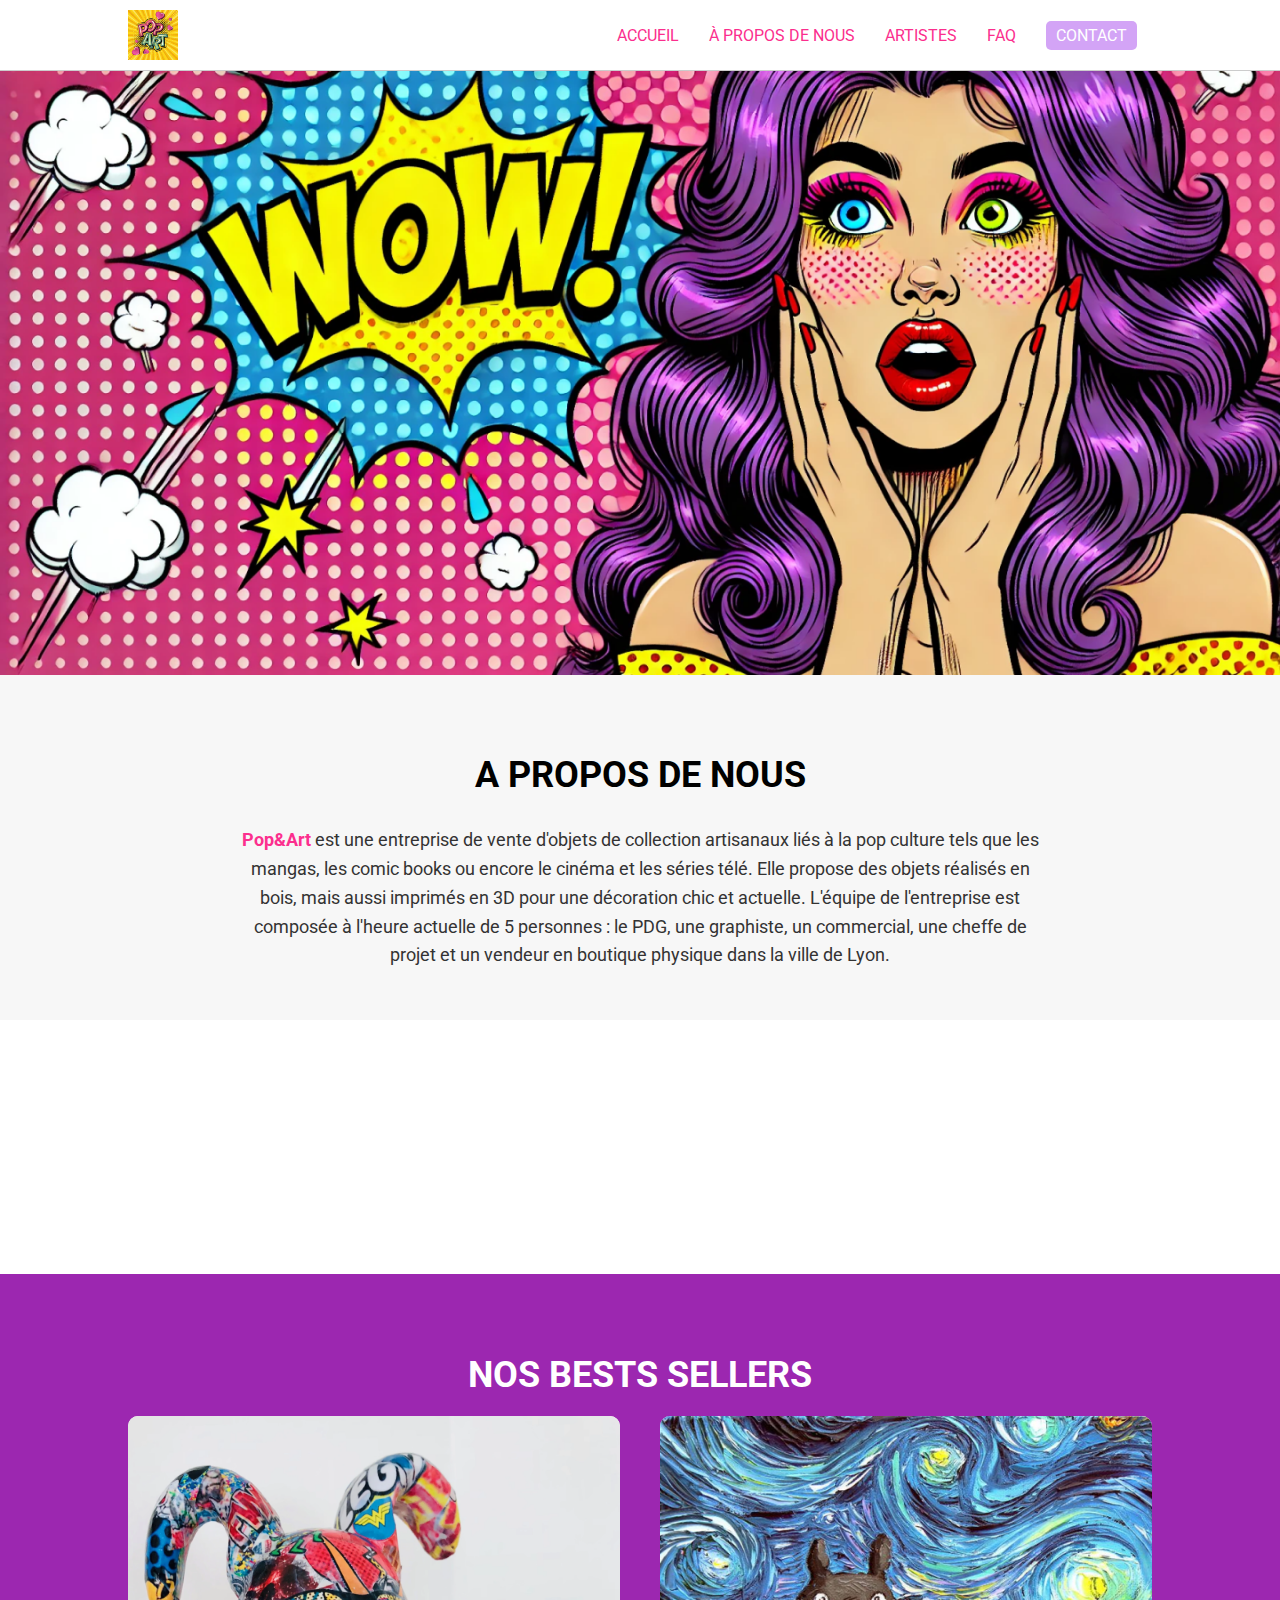
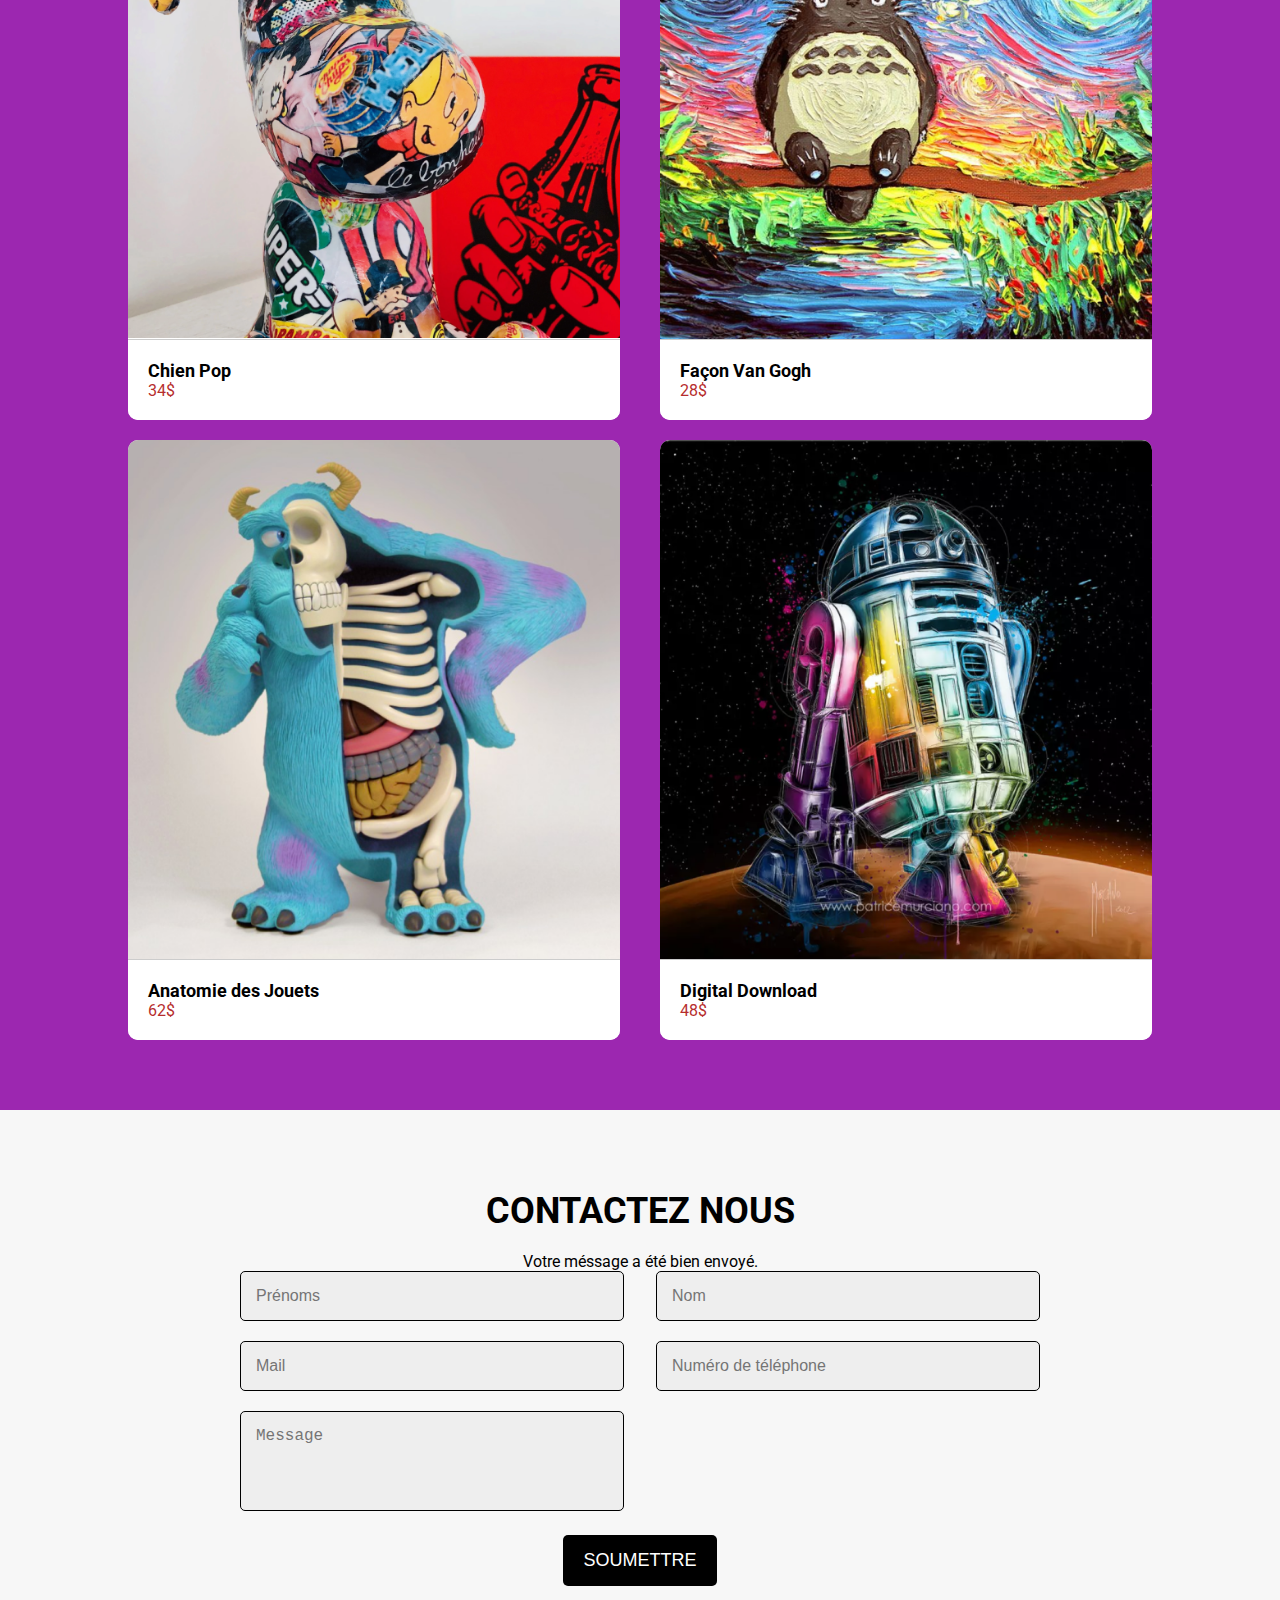
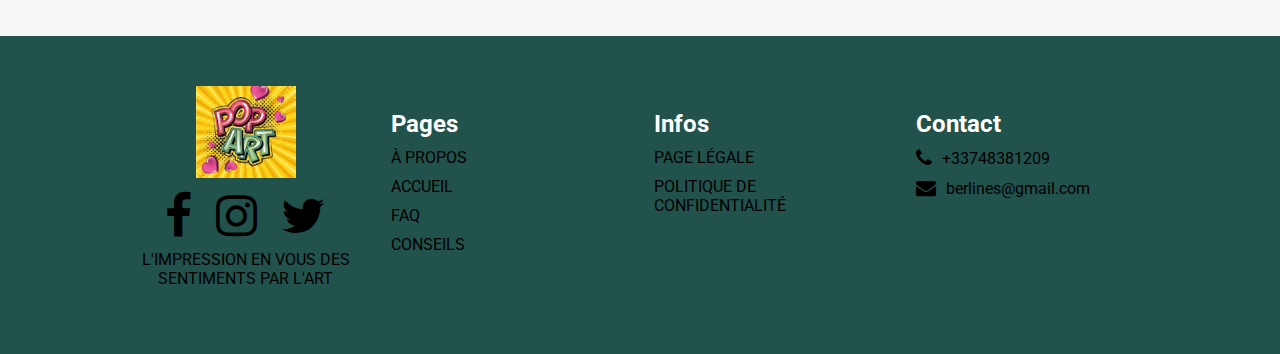
==== success.html @ cea0e0d2 "Update Contact Form" ====
<!DOCTYPE html>
<html lang="en">
<head>
    <meta charset="UTF-8">
    <meta name="viewport" content="width=device-width, initial-scale=1.0">
    <title>Pop&Art</title>
    <link rel="stylesheet" href="styles.css">
    <link rel="stylesheet" href="https://cdnjs.cloudflare.com/ajax/libs/font-awesome/4.7.0/css/font-awesome.min.css">
    <link href="https://fonts.googleapis.com/css2?family=Roboto:wght@400;700&display=swap" rel="stylesheet">
</head>
<body>
<!-- Top Header -->
<header class="top-header">
    <div class="container header-container">
        <img src="img/logo.png" alt="Pop&Art Logo" class="logo">
        <nav class="main-menu">
            <ul>
                <li><a href="#">ACCUEIL</a></li>
                <li><a href="#">À PROPOS DE NOUS</a></li>
                <li><a href="#">ARTISTES</a></li>
                <li><a href="#">FAQ</a></li>
                <li><a href="#" class="contact-btn">CONTACT</a></li>
            </ul>
        </nav>
    </div>
</header>

<!-- Main Banner -->
<section class="main-banner">
    <img src="img/banner.png" alt="Main Banner">
</section>

<!-- About Us -->
<section class="about-us">
    <div class="container">
        <h2>A PROPOS DE NOUS</h2>
        <p><span class="logo-title"><strong>Pop&Art</strong></span> est une entreprise de vente d'objets de collection artisanaux liés à la pop culture tels que les mangas, les comic books ou encore le cinéma et les séries télé. Elle propose des objets réalisés en bois, mais aussi imprimés en 3D pour une décoration chic et actuelle. L'équipe de l'entreprise est composée à l'heure actuelle de 5 personnes : le PDG, une graphiste, un commercial, une cheffe de projet et un vendeur en boutique physique dans la ville de Lyon.</p>
    </div>
</section>

<!-- Video Section -->
<section class="video-section">
    <div class="container">
        <video src="img/video.mp4" autoplay muted loop></video>
    </div>
</section>

<!-- Best Sellers -->
<section class="best-sellers">
    <div class="container">
        <h2>NOS BESTS SELLERS</h2>
        <div class="product-grid">
            <div class="product-card">
                <img src="img/chien-pop.png" alt="Chien Pop">
                <div class="product-info">
                    <h3>Chien Pop</h3>
                    <p>34$</p>
                </div>
            </div>
            <div class="product-card">
                <img src="img/facon-van-gogh.png" alt="Façon Van Gogh">
                <div class="product-info">
                    <h3>Façon Van Gogh</h3>
                    <p>28$</p>
                </div>
            </div>
            <div class="product-card">
                <img src="img/anatomie-des-jouets.png" alt="Anatomie des Jouets">
                <div class="product-info">
                    <h3>Anatomie des Jouets</h3>
                    <p>62$</p>
                </div>
            </div>
            <div class="product-card">
                <img src="img/digital-download.png" alt="Digital Download">
                <div class="product-info">
                    <h3>Digital Download</h3>
                    <p>48$</p>
                </div>
            </div>
        </div>
    </div>
</section>

<!-- Contact Us -->
<section class="contact-us">
    <div class="container">
        <h2>CONTACTEZ NOUS</h2>

        <div>
            Votre méssage a été bien envoyé.
        </div>

        <form onsubmit="onSubmit(event)">
            <div class="form-row">
                <div class="form-group">
                    <input type="text" id="prenom" name="prenom" placeholder="Prénoms" required>
                </div>
                <div class="form-group">
                    <input type="text" id="nom" name="nom" placeholder="Nom" required>
                </div>
            </div>
            <div class="form-row">
                <div class="form-group">
                    <input type="email" id="mail" name="mail" placeholder="Mail" required>
                </div>
                <div class="form-group">
                    <input type="text" id="numero" name="numero" placeholder="Numéro de téléphone" required>
                </div>
            </div>
            <div class="form-group">
                <textarea id="message" name="message" rows="5" placeholder="Message" required></textarea>
            </div>
            <button type="submit" class="submit-btn">SOUMETTRE</button>
        </form>
    </div>
</section>

<!-- Footer -->
<footer>
    <div class="container footer-container">
        <div class="footer-section footer-center">
            <img src="img/footer-logo.png" alt="Pop&Art Logo" class="footer-logo">
            <div class="social-media">
                <a href="#"><i class="fa fa-facebook fa-3x"></i></a>
                <a href="#"><i class="fa fa-instagram fa-3x"></i></a>
                <a href="#"><i class="fa fa-twitter fa-3x"></i></a>
            </div>
            <p>L'IMPRESSION EN VOUS DES SENTIMENTS PAR L'ART</p>
        </div>
        <div class="footer-section">
            <h3>Pages</h3>
            <ul>
                <li><a href="#">À PROPOS</a></li>
                <li><a href="#">ACCUEIL</a></li>
                <li><a href="#">FAQ</a></li>
                <li><a href="#">CONSEILS</a></li>
            </ul>
        </div>
        <div class="footer-section">
            <h3>Infos</h3>
            <ul>
                <li><a href="#">PAGE LÉGALE</a></li>
                <li><a href="#">POLITIQUE DE CONFIDENTIALITÉ</a></li>
            </ul>
        </div>
        <div class="footer-section">
            <h3>Contact</h3>
            <ul>
                <li><a href="tel:+33748381209"><i class="fa fa-phone"></i> +33748381209</a></li>
                <li><a href="mailto:berlines@gmail.com"><i class="fa fa-envelope"></i> berlines@gmail.com</a></li>
            </ul>
        </div>
    </div>
</footer>
</body>

<script>
    function onSubmit(event) {
        event.preventDefault();
        window.location.href = 'success.html'
    }
</script>
</html>
---- styles.css ----
/* styles.css */

body {
    font-family: 'Roboto', sans-serif;
    margin: 0;
    padding: 0;
    box-sizing: border-box;
}

.container {
    width: 80%;
    margin: 0 auto;
}

.top-header {
    background-color: #fff;
    padding: 10px 0;
    border-bottom: 1px solid #ccc;
}

.header-container {
    display: flex;
    justify-content: space-between;
    align-items: center;
}

.top-header .logo {
    max-height: 50px;
}

.main-menu ul {
    list-style: none;
    margin: 0;
    padding: 0;
    display: flex;
}

.main-menu ul li {
    margin: 0 15px;
}

.main-menu ul li a {
    text-decoration: none;
    color: #FB2E8D; /* Default text color */
    transition: color 0.3s ease;
}

.main-menu ul li a:hover,
.main-menu ul li a:active,
.main-menu ul li a.contact-btn {
    color: #d3a4f6; /* Hover and active state */
}

.contact-btn {
    background-color: #d3a4f6;
    padding: 5px 10px;
    border-radius: 5px;
    color: #fff !important; /* Ensuring the text color in contact button is also correct */
}

.main-banner img {
    width: 100%;
    display: block;
}

.about-us {
    text-align: center;
    padding: 50px 0;
    background-color: #f7f7f7;
}

.about-us .logo-title {
    color: #FC2F8E;
}

.about-us h2 {
    font-size: 36px;
    color: black;
}

.about-us p {
    font-size: 18px;
    color: #333;
    max-width: 800px;
    margin: 20px auto 0;
    line-height: 1.6;
}

.video-section {
    text-align: center;
    padding: 50px 0;
    background-color: #fff;
}

.video-section video {
    width: 100%;
    max-width: 800px;
    height: auto;
    border: none;
}

.best-sellers {
    background-color: #9c27b0;
    color: #fff;
    padding: 50px 0;
}

.best-sellers h2 {
    text-align: center;
    font-size: 36px;
    margin-bottom: 20px;
}

.product-grid {
    display: flex;
    flex-wrap: wrap;
    justify-content: space-between;
}

.product-card {
    background-color: #fff;
    color: #333;
    width: 48%;
    margin-bottom: 20px;
    border-radius: 10px;
    overflow: hidden;
    text-align: left;
    display: flex;
    flex-direction: column;
    justify-content: space-between;
}

.product-card img {
    width: 100%;
    height: auto;
}

.product-info {
    background-color: #fff;
    padding: 20px;
    border-top: 1px solid #ccc;
}

.product-info h3 {
    font-size: 18px;
    color: #000;
    margin: 0;
}

.product-info p {
    font-size: 16px;
    color: #B62D2D;
    margin: 0;
}

.contact-us {
    text-align: center;
    padding: 50px 0;
    background-color: #f7f7f7;
}

.contact-us h2 {
    font-size: 36px;
    margin-bottom: 20px;
}

.contact-us form {
    max-width: 800px;
    margin: 0 auto;
}

.form-row {
    display: flex;
    justify-content: space-between;
}

.form-group {
    margin-bottom: 20px;
    width: 48%;
}

.form-group input,
.form-group textarea {
    width: 100%;
    padding: 15px;
    font-size: 16px;
    border: 1px solid #000;
    background-color: #eee;
    border-radius: 5px;
    box-sizing: border-box;
}

textarea {
    resize: none;
    height: 100px; /* Adjust height as needed */
}

button[type="submit"] {
    background-color: #000;
    color: #fff;
    padding: 15px 20px;
    border: none;
    border-radius: 5px;
    font-size: 18px;
    cursor: pointer;
    text-transform: uppercase;
}

footer {
    background-color: #22524C;
    color: #fff;
    padding: 50px 0;
    text-align: center;
}

.footer-container {
    display: flex;
    justify-content: space-between;
    align-items: flex-start;
}

.footer-section {
    width: 23%;
    text-align: left;
}

.footer-center {
    text-align: center;
}

.footer-logo {
    width: 100px;
    margin-bottom: 10px;
}

.social-media {
    margin-bottom: 10px;
}

.social-media a {
    margin: 0 10px;
    display: inline-block;
    color: black;
}

.footer-section h3 {
    font-size: 24px;
    margin-bottom: 10px;
}

.footer-section ul {
    list-style: none;
    padding: 0;
    margin: 0;
}

.footer-section ul li {
    margin: 10px 0;
}

.footer-section ul li a {
    color: black;
    text-decoration: none;
    display: flex;
    align-items: center;
}

.footer-section ul li a i {
    margin-right: 10px;
    font-size: 20px;
}

.footer-section p {
    color: black;
    margin-top: 10px;
}

/* Media Queries for Responsiveness */
@media (max-width: 768px) {
    .header-container, .footer-container {
        flex-direction: column;
        align-items: center;
    }

    .main-menu ul {
        flex-direction: column;
        align-items: center;
    }

    .main-menu ul li {
        margin: 10px 0;
    }

    .product-grid {
        flex-direction: column;
        align-items: center;
    }

    .product-card {
        width: 90%;
    }

    .form-row {
        flex-direction: column;
    }

    .form-group {
        width: 100%;
    }

    .footer-section {
        width: 90%;
        margin-bottom: 20px;
    }
}
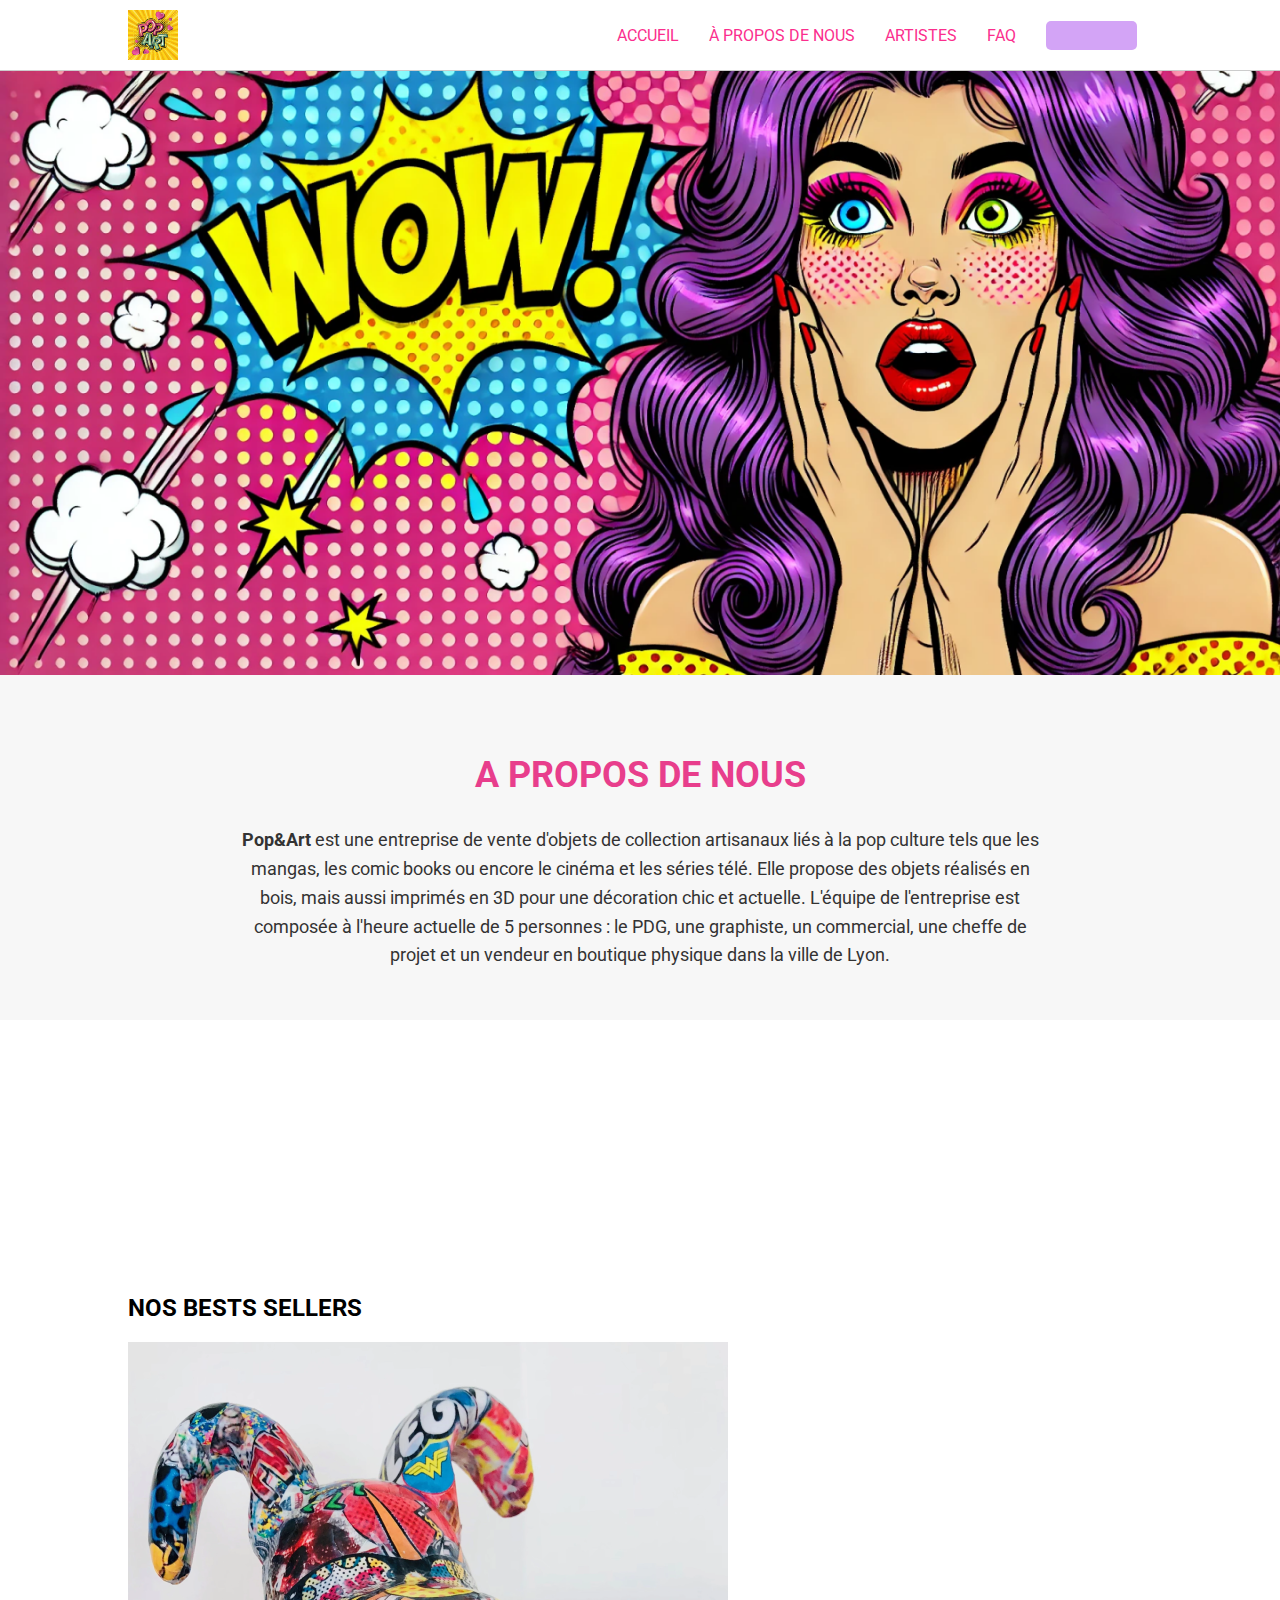
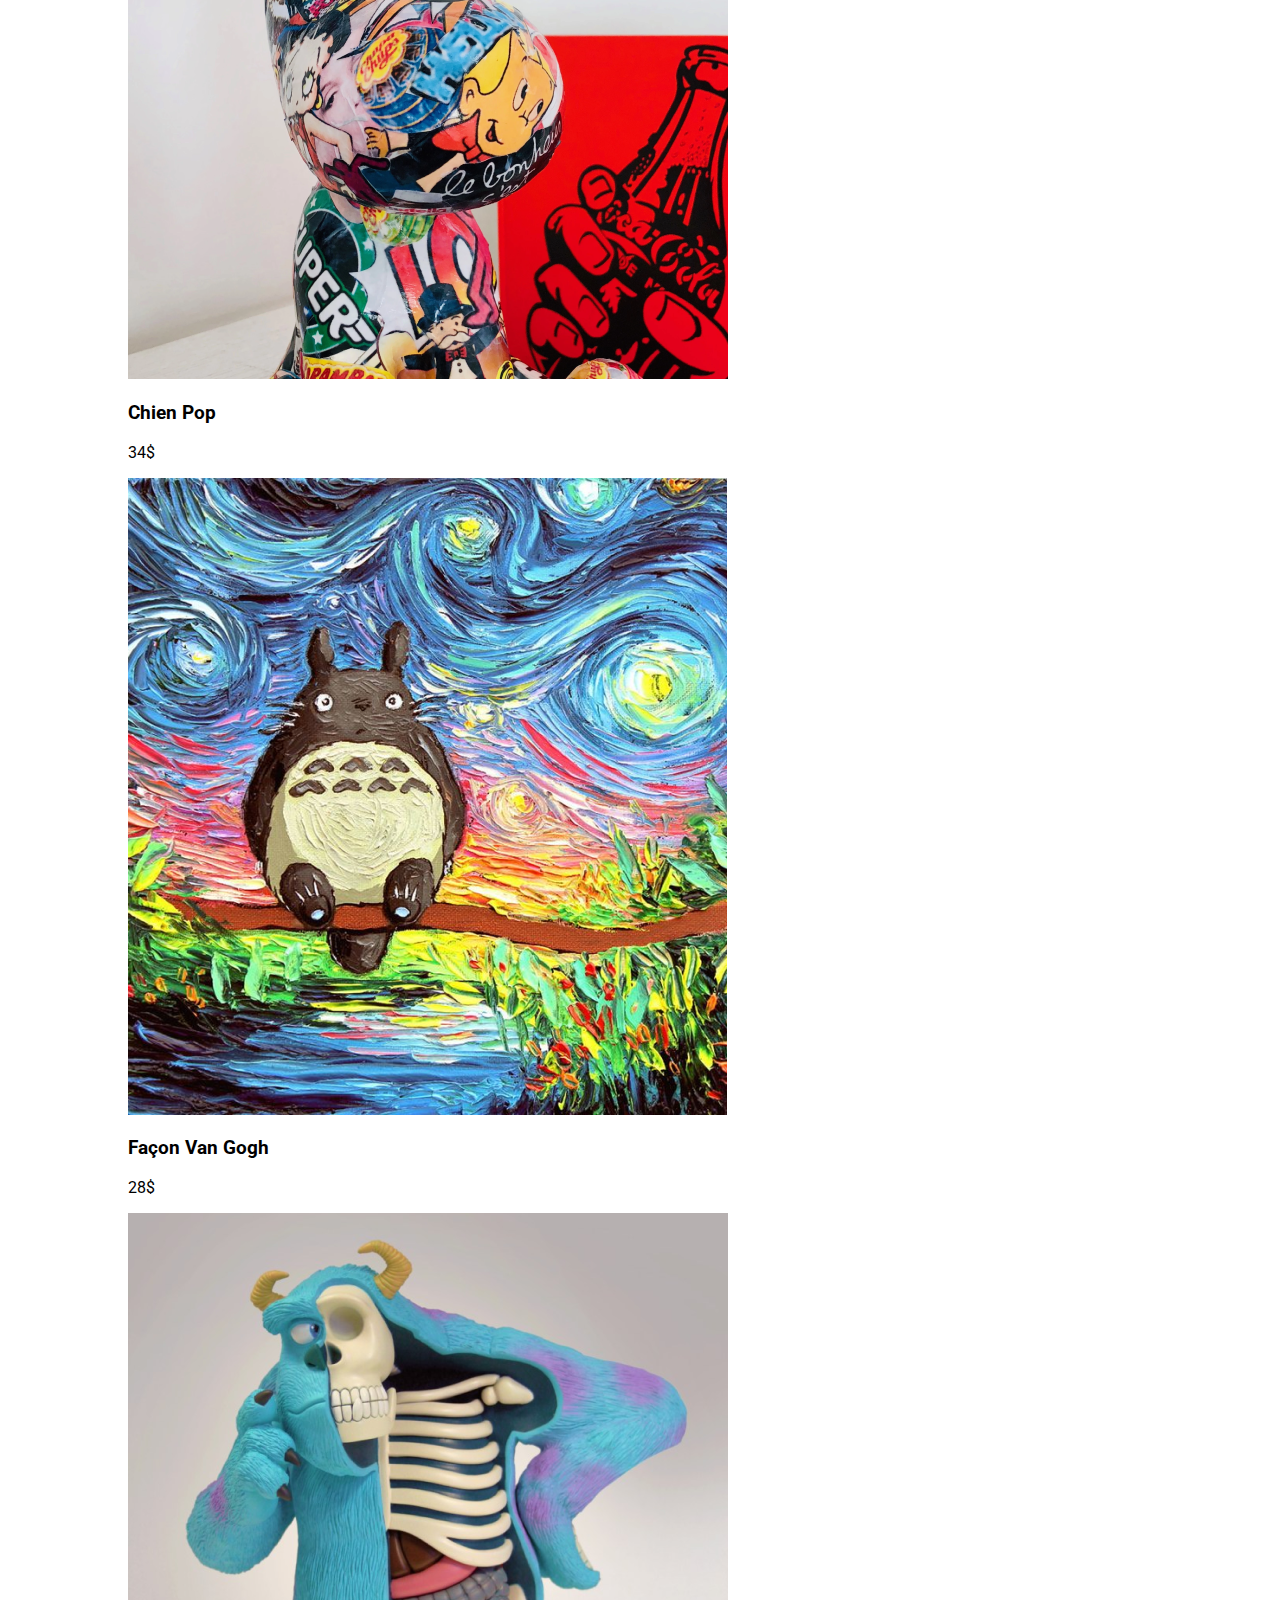
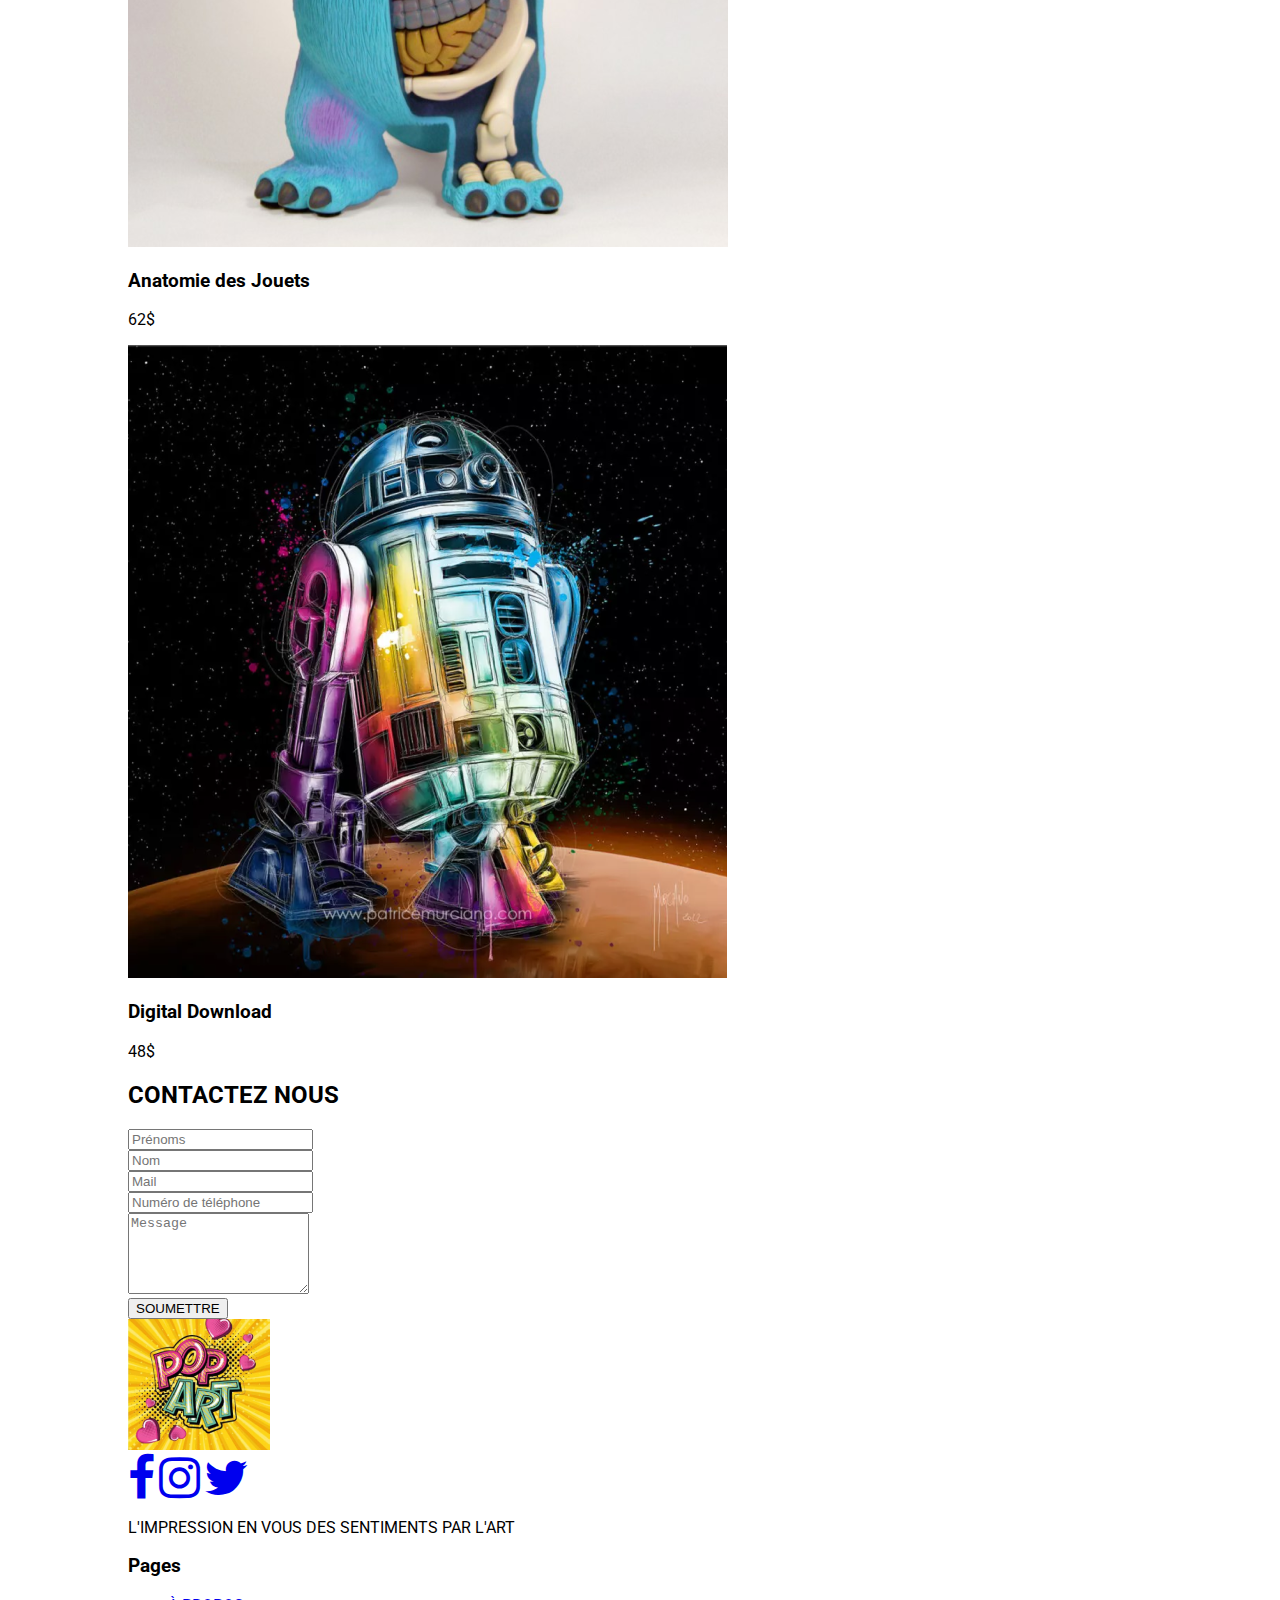
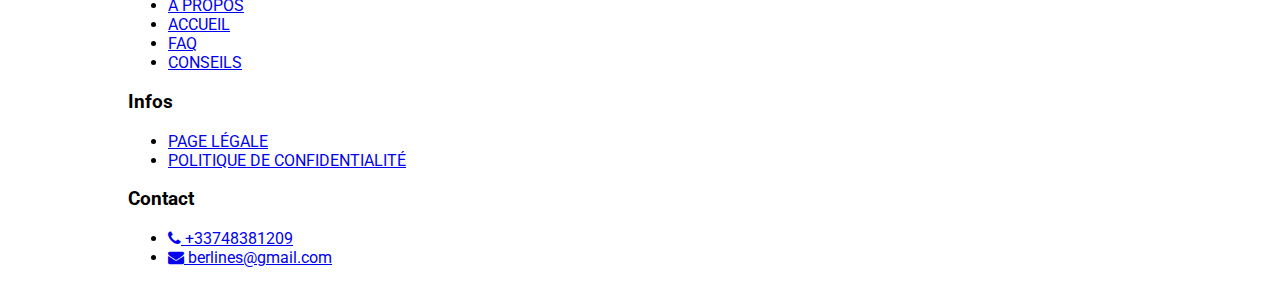
==== commit faec43b8: "Review alert message" ====
--- a/success.html
+++ b/success.html
@@ -87,7 +87,7 @@
     <div class="container">
         <h2>CONTACTEZ NOUS</h2>
 
-        <div>
+        <div id="success-message" class="alert-success" style="display: none;">
             Votre méssage a été bien envoyé.
         </div>
 
--- a/styles.css
+++ b/styles.css
@@ -1,5 +1,3 @@
-/* styles.css */
-
 body {
     font-family: 'Roboto', sans-serif;
     margin: 0;
@@ -55,7 +53,7 @@
     background-color: #d3a4f6;
     padding: 5px 10px;
     border-radius: 5px;
-    color: #fff !important; /* Ensuring the text color in contact button is also correct */
+    color: #FB2E8D; /* Ensuring the text color in contact button is also correct */
 }
 
 .main-banner img {
@@ -69,13 +67,9 @@
     background-color: #f7f7f7;
 }
 
-.about-us .logo-title {
-    color: #FC2F8E;
-}
-
 .about-us h2 {
     font-size: 36px;
-    color: black;
+    color: #e83e8c;
 }
 
 .about-us p {
@@ -92,224 +86,3 @@
     background-color: #fff;
 }
 
-.video-section video {
-    width: 100%;
-    max-width: 800px;
-    height: auto;
-    border: none;
-}
-
-.best-sellers {
-    background-color: #9c27b0;
-    color: #fff;
-    padding: 50px 0;
-}
-
-.best-sellers h2 {
-    text-align: center;
-    font-size: 36px;
-    margin-bottom: 20px;
-}
-
-.product-grid {
-    display: flex;
-    flex-wrap: wrap;
-    justify-content: space-between;
-}
-
-.product-card {
-    background-color: #fff;
-    color: #333;
-    width: 48%;
-    margin-bottom: 20px;
-    border-radius: 10px;
-    overflow: hidden;
-    text-align: left;
-    display: flex;
-    flex-direction: column;
-    justify-content: space-between;
-}
-
-.product-card img {
-    width: 100%;
-    height: auto;
-}
-
-.product-info {
-    background-color: #fff;
-    padding: 20px;
-    border-top: 1px solid #ccc;
-}
-
-.product-info h3 {
-    font-size: 18px;
-    color: #000;
-    margin: 0;
-}
-
-.product-info p {
-    font-size: 16px;
-    color: #B62D2D;
-    margin: 0;
-}
-
-.contact-us {
-    text-align: center;
-    padding: 50px 0;
-    background-color: #f7f7f7;
-}
-
-.contact-us h2 {
-    font-size: 36px;
-    margin-bottom: 20px;
-}
-
-.contact-us form {
-    max-width: 800px;
-    margin: 0 auto;
-}
-
-.form-row {
-    display: flex;
-    justify-content: space-between;
-}
-
-.form-group {
-    margin-bottom: 20px;
-    width: 48%;
-}
-
-.form-group input,
-.form-group textarea {
-    width: 100%;
-    padding: 15px;
-    font-size: 16px;
-    border: 1px solid #000;
-    background-color: #eee;
-    border-radius: 5px;
-    box-sizing: border-box;
-}
-
-textarea {
-    resize: none;
-    height: 100px; /* Adjust height as needed */
-}
-
-button[type="submit"] {
-    background-color: #000;
-    color: #fff;
-    padding: 15px 20px;
-    border: none;
-    border-radius: 5px;
-    font-size: 18px;
-    cursor: pointer;
-    text-transform: uppercase;
-}
-
-footer {
-    background-color: #22524C;
-    color: #fff;
-    padding: 50px 0;
-    text-align: center;
-}
-
-.footer-container {
-    display: flex;
-    justify-content: space-between;
-    align-items: flex-start;
-}
-
-.footer-section {
-    width: 23%;
-    text-align: left;
-}
-
-.footer-center {
-    text-align: center;
-}
-
-.footer-logo {
-    width: 100px;
-    margin-bottom: 10px;
-}
-
-.social-media {
-    margin-bottom: 10px;
-}
-
-.social-media a {
-    margin: 0 10px;
-    display: inline-block;
-    color: black;
-}
-
-.footer-section h3 {
-    font-size: 24px;
-    margin-bottom: 10px;
-}
-
-.footer-section ul {
-    list-style: none;
-    padding: 0;
-    margin: 0;
-}
-
-.footer-section ul li {
-    margin: 10px 0;
-}
-
-.footer-section ul li a {
-    color: black;
-    text-decoration: none;
-    display: flex;
-    align-items: center;
-}
-
-.footer-section ul li a i {
-    margin-right: 10px;
-    font-size: 20px;
-}
-
-.footer-section p {
-    color: black;
-    margin-top: 10px;
-}
-
-/* Media Queries for Responsiveness */
-@media (max-width: 768px) {
-    .header-container, .footer-container {
-        flex-direction: column;
-        align-items: center;
-    }
-
-    .main-menu ul {
-        flex-direction: column;
-        align-items: center;
-    }
-
-    .main-menu ul li {
-        margin: 10px 0;
-    }
-
-    .product-grid {
-        flex-direction: column;
-        align-items: center;
-    }
-
-    .product-card {
-        width: 90%;
-    }
-
-    .form-row {
-        flex-direction: column;
-    }
-
-    .form-group {
-        width: 100%;
-    }
-
-    .footer-section {
-        width: 90%;
-        margin-bottom: 20px;
-    }
-}
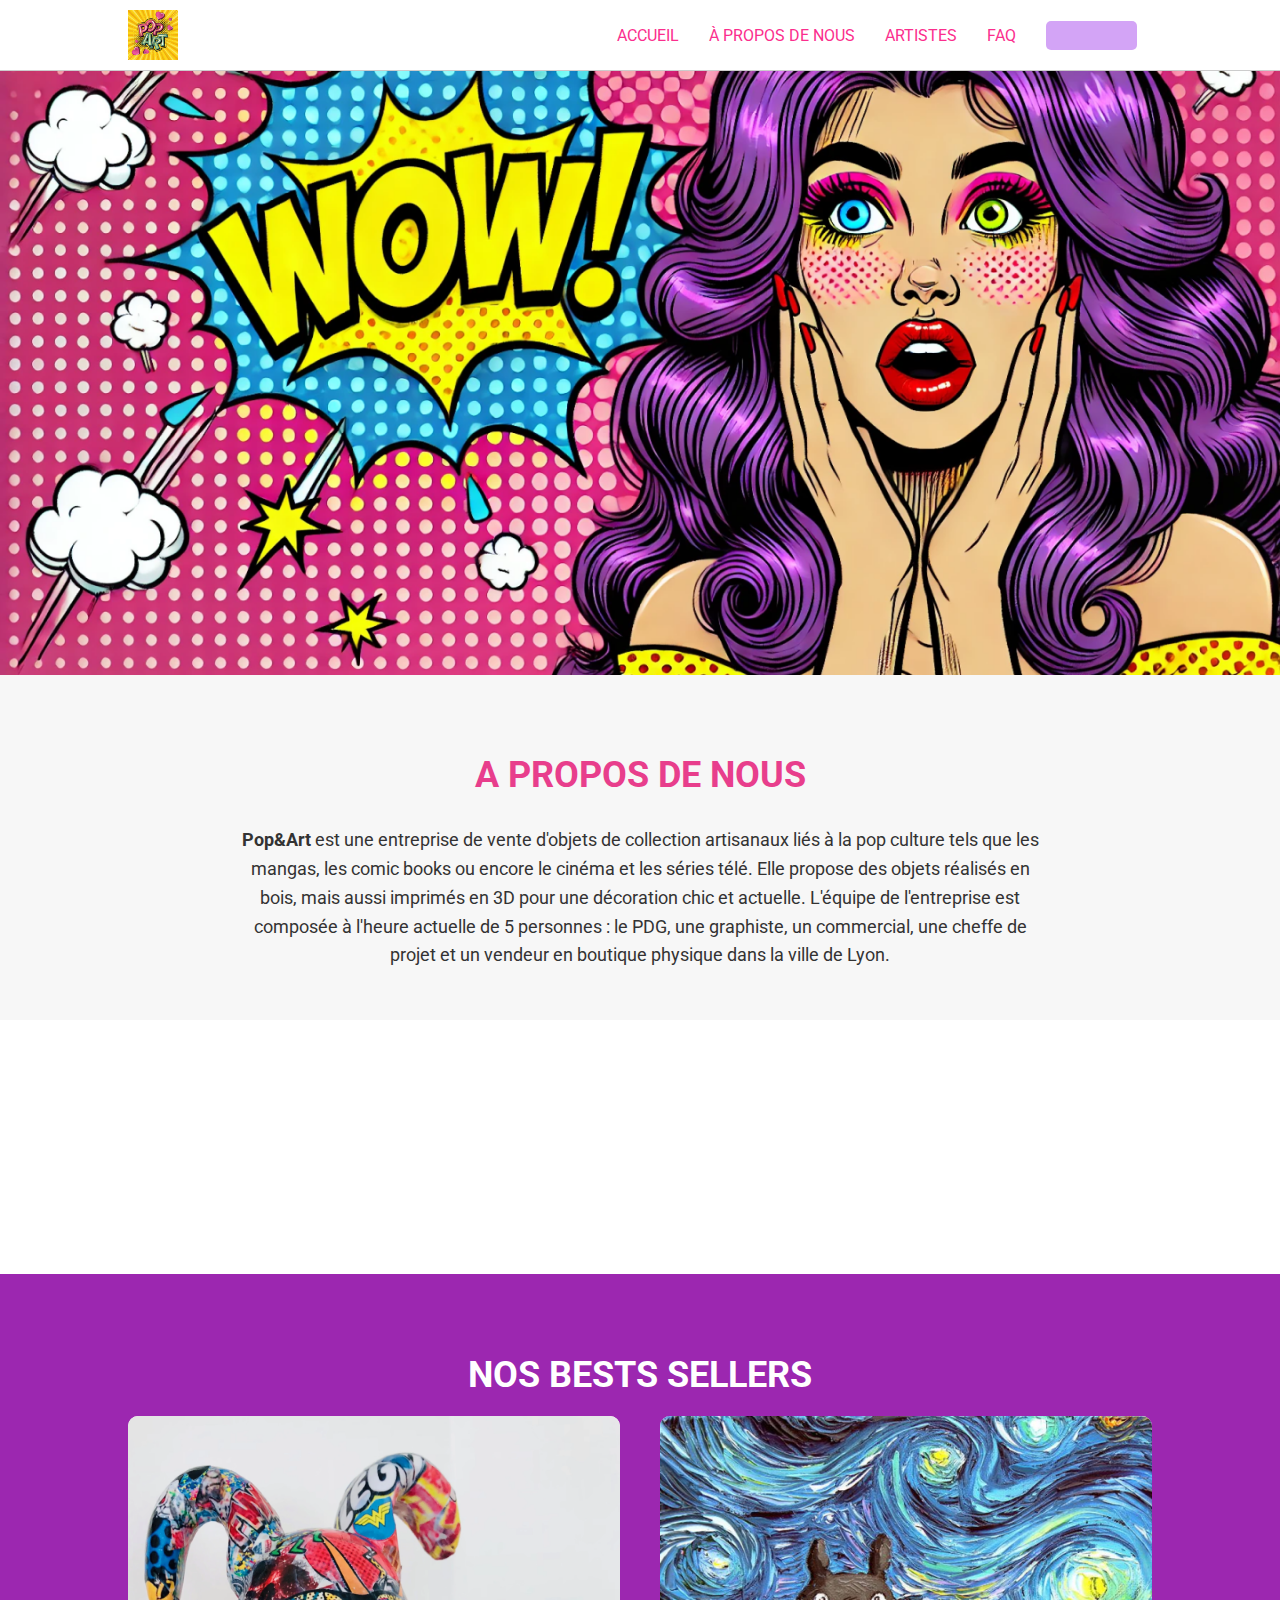
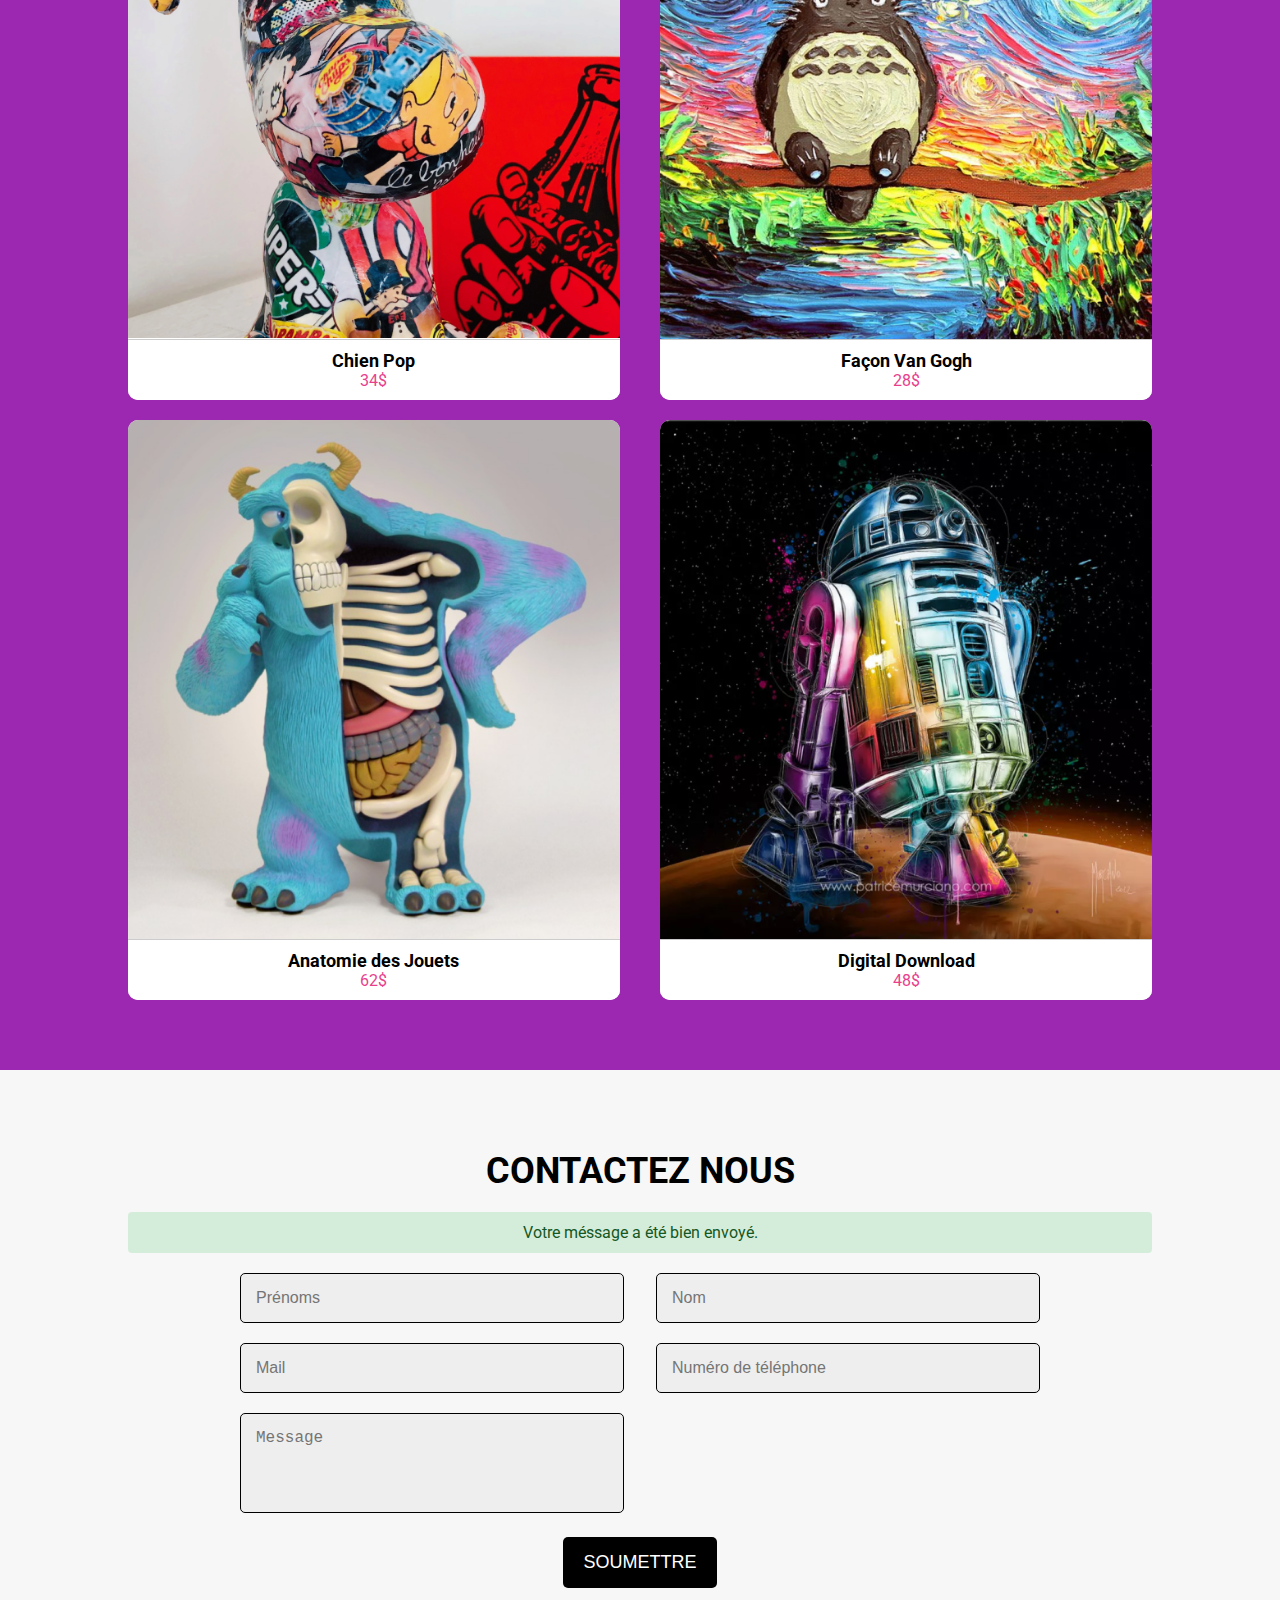
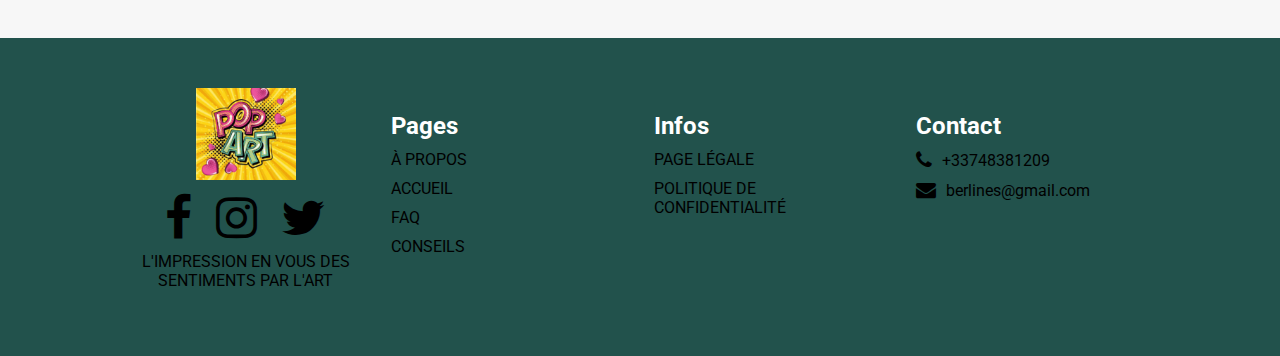
==== commit fe029ad1: "Code review" ====
--- a/success.html
+++ b/success.html
@@ -87,7 +87,7 @@
     <div class="container">
         <h2>CONTACTEZ NOUS</h2>
 
-        <div id="success-message" class="alert-success" style="display: none;">
+        <div id="success-message" class="alert-success">
             Votre méssage a été bien envoyé.
         </div>
 
--- a/styles.css
+++ b/styles.css
@@ -86,3 +86,236 @@
     background-color: #fff;
 }
 
+.video-section video {
+    width: 100%;
+    max-width: 800px;
+    height: auto;
+    border: none;
+}
+
+.best-sellers {
+    background-color: #9c27b0;
+    color: #fff;
+    padding: 50px 0;
+}
+
+.best-sellers h2 {
+    text-align: center;
+    font-size: 36px;
+    margin-bottom: 20px;
+}
+
+.product-grid {
+    display: flex;
+    flex-wrap: wrap;
+    justify-content: space-between;
+}
+
+.product-card {
+    background-color: #fff;
+    color: #333;
+    width: 48%;
+    margin-bottom: 20px;
+    border-radius: 10px;
+    overflow: hidden;
+    text-align: center;
+    display: flex;
+    flex-direction: column;
+    justify-content: space-between;
+}
+
+.product-card img {
+    width: 100%;
+    height: auto;
+}
+
+.product-info {
+    background-color: #fff;
+    padding: 10px;
+    border-top: 1px solid #ccc;
+}
+
+.product-info h3 {
+    font-size: 18px;
+    color: #000;
+    margin: 0;
+}
+
+.product-info p {
+    font-size: 16px;
+    color: #e83e8c;
+    margin: 0;
+}
+
+.contact-us {
+    text-align: center;
+    padding: 50px 0;
+    background-color: #f7f7f7;
+}
+
+.contact-us h2 {
+    font-size: 36px;
+    margin-bottom: 20px;
+}
+
+.contact-us form {
+    max-width: 800px;
+    margin: 0 auto;
+}
+
+.form-row {
+    display: flex;
+    justify-content: space-between;
+}
+
+.form-group {
+    margin-bottom: 20px;
+    width: 48%;
+}
+
+.form-group input,
+.form-group textarea {
+    width: 100%;
+    padding: 15px;
+    font-size: 16px;
+    border: 1px solid #000;
+    background-color: #eee;
+    border-radius: 5px;
+    box-sizing: border-box;
+}
+
+textarea {
+    resize: none;
+    height: 100px; /* Adjust height as needed */
+}
+
+button[type="submit"] {
+    background-color: #000;
+    color: #fff;
+    padding: 15px 20px;
+    border: none;
+    border-radius: 5px;
+    font-size: 18px;
+    cursor: pointer;
+    text-transform: uppercase;
+}
+
+footer {
+    background-color: #22524C;
+    color: #fff;
+    padding: 50px 0;
+    text-align: center;
+}
+
+.footer-container {
+    display: flex;
+    justify-content: space-between;
+    align-items: flex-start;
+}
+
+.footer-section {
+    width: 23%;
+    text-align: left;
+}
+
+.footer-center {
+    text-align: center;
+}
+
+.footer-logo {
+    width: 100px;
+    margin-bottom: 10px;
+}
+
+.social-media {
+    margin-bottom: 10px;
+}
+
+.social-media a {
+    margin: 0 10px;
+    display: inline-block;
+    color: black;
+}
+
+.footer-section h3 {
+    font-size: 24px;
+    margin-bottom: 10px;
+}
+
+.footer-section ul {
+    list-style: none;
+    padding: 0;
+    margin: 0;
+}
+
+.footer-section ul li {
+    margin: 10px 0;
+}
+
+.footer-section ul li a {
+    color: black;
+    text-decoration: none;
+    display: flex;
+    align-items: center;
+}
+
+.footer-section ul li a i {
+    margin-right: 10px;
+    font-size: 20px;
+}
+
+.footer-section p {
+    color: black;
+    margin-top: 10px;
+}
+
+/* Success Message Styles */
+.alert-success {
+    color: #155724;
+    background-color: #d4edda;
+    border-color: #c3e6cb;
+    padding: 10px 20px;
+    margin-bottom: 20px;
+    border: 1px solid transparent;
+    border-radius: 4px;
+    text-align: center;
+}
+
+/* Media Queries for Responsiveness */
+@media (max-width: 768px) {
+    .header-container, .footer-container {
+        flex-direction: column;
+        align-items: center;
+    }
+
+    .main-menu ul {
+        flex-direction: column;
+        align-items: center;
+    }
+
+    .main-menu ul li {
+        margin: 10px 0;
+    }
+
+    .product-grid {
+        flex-direction: column;
+        align-items: center;
+    }
+
+    .product-card {
+        width: 90%;
+    }
+
+    .form-row {
+        flex-direction: column;
+    }
+
+    .form-group {
+        width: 100%;
+    }
+
+    .footer-section {
+        width: 90%;
+        margin-bottom: 20px;
+    }
+}
